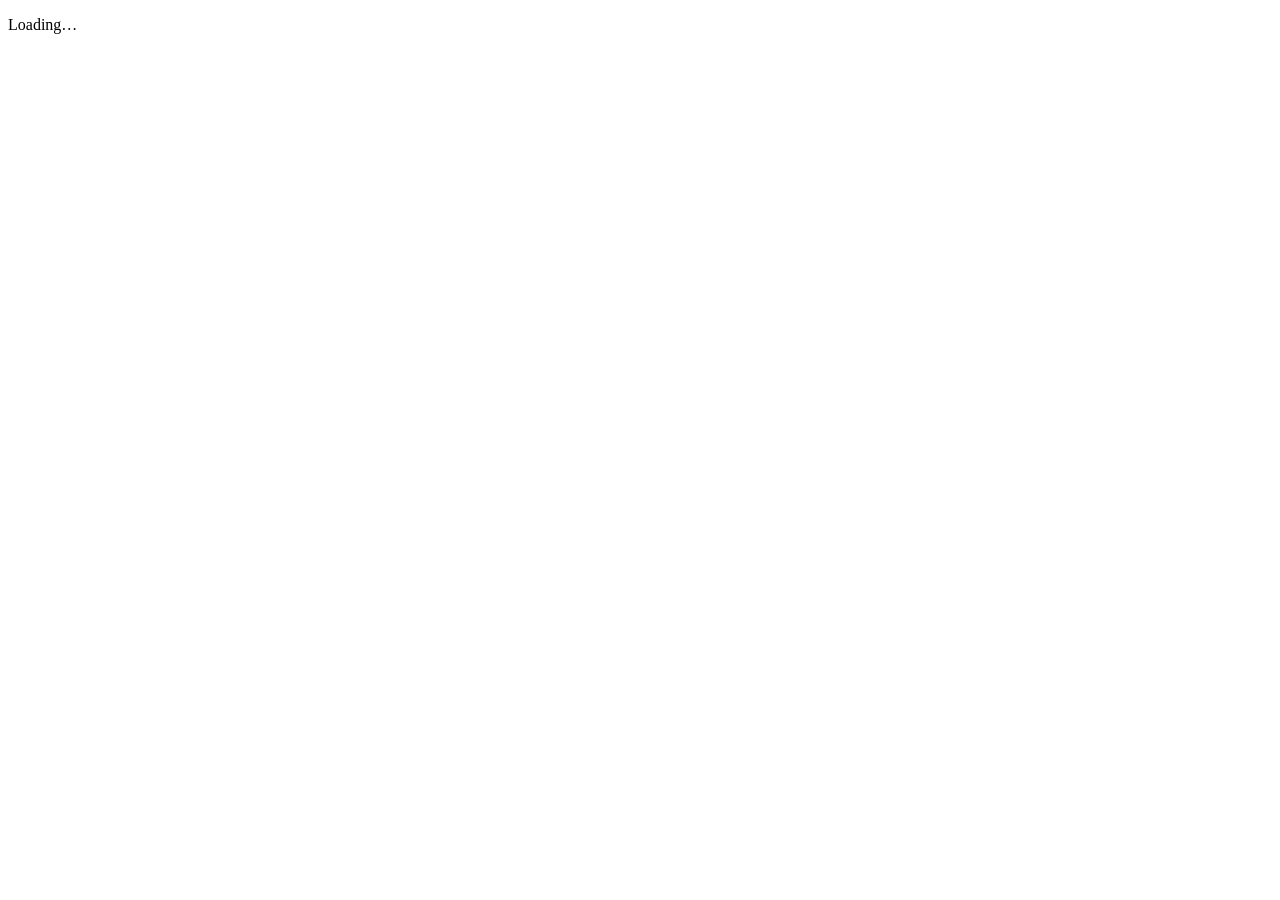
==== analytics.html @ 62968b60 "Add files via upload" ====
<!doctype html>
<html lang="en">
<head>
<meta charset="utf-8">
<meta name="viewport" content="width=device-width,initial-scale=1,viewport-fit=cover">
<title>Analytics – Teacher Portal</title>
<link rel="preconnect" href="https://fonts.googleapis.com">
<link rel="stylesheet" href="https://fonts.googleapis.com/css2?family=Bricolage+Grotesque:opsz,wght@12..96,600;12..96,700&family=IBM+Plex+Sans:wght@400;500;600&family=IBM+Plex+Mono:wght@500&display=swap">
<link rel="stylesheet" href="assets/app.css">
<script src="config.js"></script>
<script src="assets/demo.js"></script>
<script src="assets/app.js"></script>
</head>
<body>
<main id="main"><p class="loading">Loading…</p></main>

<script>
const { esc, api, me, header, natural, prefs } = Portal;
const main = document.getElementById("main");
const F = { subject: "", cls: "", batch: "", chapter: "" };
let user, data = null, studentSort = prefs.get("an_sort", "avg"), pickedStudent = null, pickedQuiz = null;

const norm = s => String(s || "").toLowerCase().replace(/[^a-z0-9\s]/g, "").replace(/\s+/g, " ").trim();
const pct = x => Math.round(x * 100);
const day = d => d.toLocaleDateString("en-IN", { day: "numeric", month: "short" });
const classLabel = c => /^\d+$/.test(c) ? "Class " + c : c;

(async function start() {
  try { user = await me(); } catch (e) { if (e.code !== "signin") main.innerHTML = `<div class="notice bad">${esc(e.message)}</div>`; return; }
  header("analytics", user);
  const saved = prefs.get("an_subject", ""), counts = user.quizCounts || {};
  F.subject = user.subjects.includes(saved) ? saved : (user.subjects.find(s => counts[s] > 0) || user.subjects[0]);
  main.innerHTML = `
    <div class="panel-head">
      <div><h1>Analytics</h1><p class="lede">Each student's first attempt at each quiz counts, so retakes don't hide what they knew the first time.</p></div>
      <span class="meta" id="sync"></span>
    </div>
    <div class="panel"><div class="toolbar">
      <div class="field"><label class="label" for="f-subject">Subject</label><select class="input" id="f-subject">${user.subjects.map(s => `<option ${s === F.subject ? "selected" : ""}>${esc(s)}</option>`).join("")}</select></div>
      <div class="field"><label class="label" for="f-cls">Class</label><select class="input" id="f-cls"></select></div>
      <div class="field"><label class="label" for="f-batch">Batch</label><select class="input" id="f-batch"></select></div>
      <div class="field"><label class="label" for="f-chapter">Chapter</label><select class="input" id="f-chapter"></select></div>
    </div></div>
    <div id="body"><p class="loading">Loading results…</p></div>`;
  document.getElementById("f-subject").onchange = e => { F.subject = e.target.value; prefs.set("an_subject", F.subject); F.cls = F.batch = F.chapter = ""; load(); };
  ["cls", "batch", "chapter"].forEach(k => document.getElementById("f-" + k).onchange = e => { F[k] = e.target.value; if (k === "cls") F.chapter = ""; pickedStudent = pickedQuiz = null; render(); });
  load();
})();

async function load() {
  document.getElementById("body").innerHTML = `<p class="loading">Loading results…</p>`;
  pickedStudent = pickedQuiz = null;
  try { data = await api("analytics", { subject: F.subject }); }
  catch (e) { if (e.code !== "signin") document.getElementById("body").innerHTML = `<div class="notice bad">${esc(e.message)}</div>`; return; }
  const s = data.lastSync ? new Date(data.lastSync) : null;
  document.getElementById("sync").textContent = s ? "Scores updated " + s.toLocaleString("en-IN", { day: "numeric", month: "short", hour: "numeric", minute: "2-digit" }) + " · refreshes every 15 min" : "Scores refresh every 15 minutes";
  render();
}

function options(id, values, current, allLabel, fmt) {
  const el = document.getElementById(id);
  el.innerHTML = `<option value="">${allLabel}</option>` + values.map(v => `<option value="${esc(v)}" ${v === current ? "selected" : ""}>${esc(fmt ? fmt(v) : v)}</option>`).join("");
}

function render() {
  const body = document.getElementById("body");
  const quizById = {}; data.quizzes.forEach(q => quizById[q.id] = q);

  // filter options
  const classes = [...new Set(data.quizzes.map(q => q.cls))].sort(natural);
  if (classes.length === 1) F.cls = classes[0];
  options("f-cls", classes, F.cls, "All classes", classLabel);
  const chapters = [...new Set(data.quizzes.filter(q => !F.cls || q.cls === F.cls).map(q => q.chapter))].sort(natural);
  options("f-chapter", chapters, F.chapter, "All chapters");
  const batchNames = {};
  data.responses.forEach(r => { const k = norm(r[3]); if (k && !batchNames[k]) batchNames[k] = r[3]; });
  options("f-batch", Object.keys(batchNames).sort(natural), F.batch, "All batches", k => batchNames[k]);

  // first attempt per student per quiz
  const rows = data.responses.map(r => ({ t: new Date(r[0]), q: quizById[r[1]], name: r[2], batch: r[3], score: r[4], out: r[5], ans: r[6] }))
    .filter(r => r.q && r.out > 0 && norm(r.name))
    .filter(r => (!F.cls || r.q.cls === F.cls) && (!F.chapter || r.q.chapter === F.chapter) && (!F.batch || norm(r.batch) === F.batch))
    .sort((a, b) => a.t - b.t);
  const seen = new Set(), attempts = {};
  const first = [];
  rows.forEach(r => {
    r.key = norm(r.name) + "|" + norm(r.batch);
    const k = r.key + "|" + r.q.id;
    attempts[k] = (attempts[k] || 0) + 1;
    if (!seen.has(k)) { seen.add(k); first.push(r); }
  });

  if (!data.quizzes.length) { body.innerHTML = `<div class="panel empty"><strong>No ${esc(F.subject)} quizzes yet</strong><span>Results appear here once quizzes are created and students submit them.</span></div>`; return; }
  if (!first.length) { body.innerHTML = `<div class="panel empty"><strong>No submissions for this selection yet</strong><span>Scores appear within 15 minutes of a student submitting a quiz. Try another batch or chapter.</span></div>`; return; }

  // students
  const studs = {};
  first.forEach(r => {
    const s = studs[r.key] = studs[r.key] || { key: r.key, name: r.name, batch: r.batch, list: [] };
    if (/[A-Z]/.test(r.name) && !/[A-Z]/.test(s.name)) s.name = r.name;
    s.list.push(r);
  });
  const students = Object.values(studs).map(s => {
    s.avg = s.list.reduce((a, r) => a + r.score / r.out, 0) / s.list.length;
    s.retakes = s.list.reduce((a, r) => a + (attempts[r.key + "|" + r.q.id] - 1), 0);
    return s;
  });
  const sorters = { avg: (a, b) => a.avg - b.avg, name: (a, b) => natural(a.name, b.name), quizzes: (a, b) => b.list.length - a.list.length };
  students.sort(sorters[studentSort] || sorters.avg);

  // quizzes
  const byQuiz = {};
  first.forEach(r => (byQuiz[r.q.id] = byQuiz[r.q.id] || []).push(r));
  const quizStats = Object.keys(byQuiz).map(id => {
    const list = byQuiz[id], q = quizById[id];
    return { q, n: list.length, avg: list.reduce((a, r) => a + r.score / r.out, 0) / list.length, last: Math.max(...list.map(r => +r.t)), list };
  }).sort((a, b) => natural(a.q.chapter + " " + a.q.topic + " " + a.q.set, b.q.chapter + " " + b.q.topic + " " + b.q.set));
  if (!pickedQuiz || !byQuiz[pickedQuiz]) pickedQuiz = quizStats.slice().sort((a, b) => b.last - a.last)[0].q.id;

  // topics
  const byTopic = {};
  first.forEach(r => { const k = r.q.chapter + " › " + r.q.topic; (byTopic[k] = byTopic[k] || []).push(r.score / r.out); });
  const topics = Object.keys(byTopic).map(k => ({ k, avg: byTopic[k].reduce((a, b) => a + b, 0) / byTopic[k].length, n: byTopic[k].length })).sort((a, b) => a.avg - b.avg).slice(0, 8);

  const overall = first.reduce((a, r) => a + r.score / r.out, 0) / first.length;
  const needHelp = students.filter(s => s.avg < 0.4).length;

  body.innerHTML = `
    <div style="display:flex;flex-direction:column;gap:20px">
    <div class="tiles">
      <div class="tile"><span class="label">Students</span><b>${students.length}</b><span class="meta">${needHelp} need help</span></div>
      <div class="tile"><span class="label">Average score</span><b>${pct(overall)}%</b><span class="meta">across all submissions</span></div>
      <div class="tile"><span class="label">Submissions</span><b>${first.length}</b><span class="meta">first attempts</span></div>
      <div class="tile"><span class="label">Quizzes taken</span><b>${quizStats.length}</b><span class="meta">of ${data.quizzes.filter(q => (!F.cls || q.cls === F.cls) && (!F.chapter || q.chapter === F.chapter)).length} available</span></div>
    </div>

    <section class="panel">
      <div class="panel-head"><h2>Students</h2><span class="meta">Select a student to see each quiz they took</span></div>
      <div class="scroll"><table>
        <thead><tr>
          <th><button data-sort="name">Student${studentSort === "name" ? " ↓" : ""}</button></th>
          <th class="r"><button data-sort="quizzes">Quizzes${studentSort === "quizzes" ? " ↓" : ""}</button></th>
          <th class="r"><button data-sort="avg">Average${studentSort === "avg" ? " ↑" : ""}</button></th>
          <th class="hide-sm">Recent scores</th><th>Status</th></tr></thead>
        <tbody>${students.map(s => `<tr class="click" tabindex="0" data-student="${esc(s.key)}" aria-selected="${s.key === pickedStudent}">
          <td><strong>${esc(s.name)}</strong><div class="meta">${esc(s.batch)}</div></td>
          <td class="r num">${s.list.length}</td><td class="r num">${pct(s.avg)}%</td>
          <td class="hide-sm">${spark(s.list.slice(-6).map(r => r.score / r.out))}</td><td>${status(s.avg)}</td></tr>
          ${s.key === pickedStudent ? `<tr><td colspan="5" style="background:var(--sunk)">${studentDetail(s)}</td></tr>` : ""}`).join("")}
        </tbody></table></div>
    </section>

    <div class="grid2">
      <section class="panel">
        <div class="panel-head"><h2>Weakest topics</h2><span class="meta">Average score, lowest first</span></div>
        <div class="bars">${topics.map(t => bar(t.k, t.avg, t.n + " submissions")).join("")}</div>
      </section>
      <section class="panel">
        <div class="panel-head"><h2>Quizzes</h2><span class="meta">Select one to see its questions</span></div>
        <div class="scroll"><table>
          <thead><tr><th>Topic</th><th class="r">Taken by</th><th class="r">Average</th></tr></thead>
          <tbody>${quizStats.map(s => `<tr class="click" tabindex="0" data-quiz="${esc(s.q.id)}" aria-selected="${s.q.id === pickedQuiz}">
            <td><strong>${esc(s.q.topic)}</strong> <span class="meta">Set ${esc(s.q.set)}</span><div class="meta">${esc(s.q.chapter)}</div></td>
            <td class="r num">${s.n}</td><td class="r num">${pct(s.avg)}%<span class="mini" aria-hidden="true"><i style="width:${pct(s.avg)}%"></i></span></td></tr>`).join("")}
          </tbody></table></div>
      </section>
    </div>

    ${questionPanel(quizStats.find(s => s.q.id === pickedQuiz))}
    </div>`;

  body.querySelectorAll("[data-sort]").forEach(b => b.onclick = () => { studentSort = b.dataset.sort; prefs.set("an_sort", studentSort); render(); });
  const pick = (sel, fn) => body.querySelectorAll(sel).forEach(tr => {
    tr.onclick = () => fn(tr);
    tr.onkeydown = e => { if (e.key === "Enter" || e.key === " ") { e.preventDefault(); fn(tr); } };
  });
  pick("[data-student]", tr => { pickedStudent = pickedStudent === tr.dataset.student ? null : tr.dataset.student; render(); });
  pick("[data-quiz]", tr => { pickedQuiz = tr.dataset.quiz; render(); document.getElementById("qpanel")?.scrollIntoView({ behavior: "smooth", block: "nearest" }); });
}

function status(a) {
  if (a < 0.4) return `<span class="pill bad">⚠ Needs help</span>`;
  if (a < 0.6) return `<span class="pill warn">◐ Watch</span>`;
  return `<span class="pill good">✓ On track</span>`;
}

function spark(vals) {
  const w = 76, h = 22, p = 4;
  if (!vals.length) return "";
  const x = i => vals.length === 1 ? w / 2 : p + i * (w - 2 * p) / (vals.length - 1);
  const y = v => h - p - v * (h - 2 * p);
  const pts = vals.map((v, i) => x(i).toFixed(1) + "," + y(v).toFixed(1)).join(" ");
  const last = vals[vals.length - 1];
  return `<svg class="spark" width="${w}" height="${h}" viewBox="0 0 ${w} ${h}" role="img" aria-label="Last ${vals.length} scores: ${vals.map(v => pct(v) + "%").join(", ")}"><title>${vals.map(v => pct(v) + "%").join(" → ")}</title>
    ${vals.length > 1 ? `<polyline points="${pts}"/>` : ""}<circle cx="${x(vals.length - 1)}" cy="${y(last)}" r="3.5"/></svg>`;
}

function bar(label, v, note) {
  return `<div class="bar-row" title="${esc(label)}: ${pct(v)}% (${esc(note)})">
    <div class="what">${esc(label)} <span class="meta">${esc(note)}</span></div>
    <div class="track"><div class="fill" style="width:${Math.max(2, pct(v))}%"></div></div><div class="val">${pct(v)}%</div></div>`;
}

function studentDetail(s) {
  const list = s.list.slice().sort((a, b) => b.t - a.t);
  return `<div style="display:flex;flex-direction:column;gap:6px;padding:4px 0">
    <span class="label">${esc(s.name)} · ${list.length} quiz${list.length === 1 ? "" : "zes"}${s.retakes ? ` · ${s.retakes} retake${s.retakes === 1 ? "" : "s"} not counted` : ""}</span>
    ${list.map(r => `<div style="display:flex;gap:10px;flex-wrap:wrap;justify-content:space-between">
      <span>${esc(r.q.chapter)} › ${esc(r.q.topic)} <span class="meta">Set ${esc(r.q.set)}</span></span>
      <span class="num"><span class="meta">${day(r.t)}</span> &nbsp;<strong>${r.score}/${r.out}</strong></span></div>`).join("")}</div>`;
}

function questionPanel(s) {
  if (!s) return "";
  const n = s.list[0].out;
  const qs = Array.from({ length: n }, (_, i) => ({
    i, text: (s.q.questions && s.q.questions[i]) || "Question " + (i + 1),
    right: s.list.filter(r => r.ans[i] === "Y").length / s.list.length
  })).sort((a, b) => a.right - b.right);
  return `<section class="panel" id="qpanel">
    <div class="panel-head"><div><span class="label">Question breakdown</span><h2>${esc(s.q.topic)} · Set ${esc(s.q.set)}</h2></div>
    <span class="meta">${s.n} students · share who answered correctly, lowest first</span></div>
    <div class="bars">${qs.map(q => bar(q.text, q.right, Math.round(q.right * s.list.length) + " of " + s.list.length + " correct")).join("")}</div>
    <p class="meta" style="margin:0">Questions near the top are worth re-teaching in class.</p>
  </section>`;
}
</script>
</body>
</html>
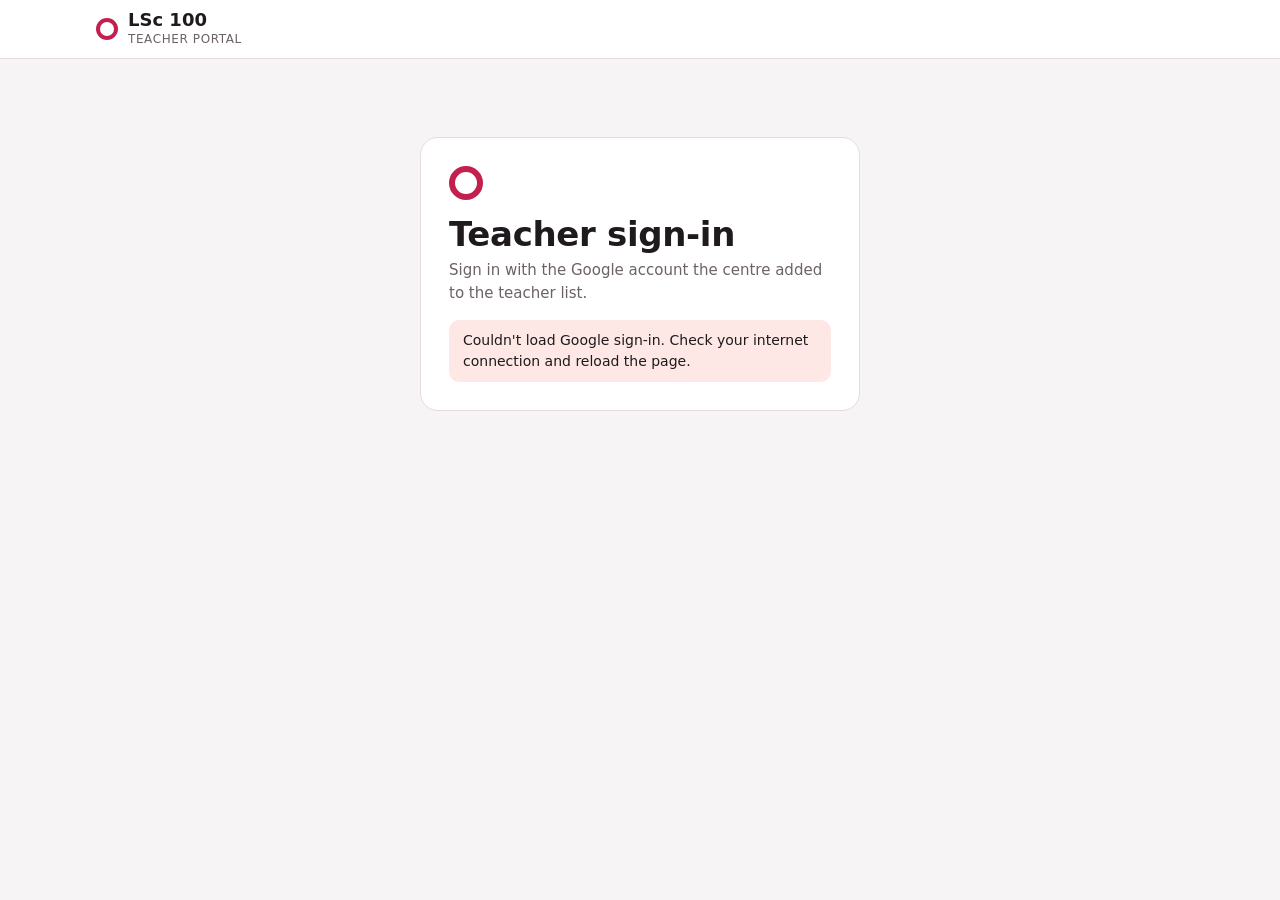
==== commit 75b37fdc: "analytics updated" ====
--- a/analytics.html
+++ b/analytics.html
@@ -53,7 +53,7 @@
   try { data = await api("analytics", { subject: F.subject }); }
   catch (e) { if (e.code !== "signin") document.getElementById("body").innerHTML = `<div class="notice bad">${esc(e.message)}</div>`; return; }
   const s = data.lastSync ? new Date(data.lastSync) : null;
-  document.getElementById("sync").textContent = s ? "Scores updated " + s.toLocaleString("en-IN", { day: "numeric", month: "short", hour: "numeric", minute: "2-digit" }) + " · refreshes every 15 min" : "Scores refresh every 15 minutes";
+  document.getElementById("sync").textContent = s ? "Scores updated " + s.toLocaleString("en-IN", { day: "numeric", month: "short", hour: "numeric", minute: "2-digit" }) + " · refreshes hourly" : "Scores refresh every hour";
   render();
 }
 
@@ -91,7 +91,7 @@
   });
 
   if (!data.quizzes.length) { body.innerHTML = `<div class="panel empty"><strong>No ${esc(F.subject)} quizzes yet</strong><span>Results appear here once quizzes are created and students submit them.</span></div>`; return; }
-  if (!first.length) { body.innerHTML = `<div class="panel empty"><strong>No submissions for this selection yet</strong><span>Scores appear within 15 minutes of a student submitting a quiz. Try another batch or chapter.</span></div>`; return; }
+  if (!first.length) { body.innerHTML = `<div class="panel empty"><strong>No submissions for this selection yet</strong><span>Scores appear within about an hour of a student submitting a quiz. Try another batch or chapter.</span></div>`; return; }
 
   // students
   const studs = {};
--- a/assets/app.css
+++ b/assets/app.css
@@ -0,0 +1,138 @@
+/* Layout: slim top bar, then one centred working column (max 1120px); panels and tables stack on phones */
+:root{
+  --bg:#f6f4f5; --surface:#ffffff; --sunk:#efebed; --ink:#1f1a1d; --muted:#6c6268; --line:#e3dde0;
+  --accent:#c4204f; --accent-ink:#ffffff; --accent-soft:#fbe7ed; --bar:#c4204f; --bar-track:#efe6ea;
+  --good:#1d7a52; --good-soft:#e2f3ea; --warn:#9a5b00; --warn-soft:#fdf1dc; --bad:#b42318; --bad-soft:#fde8e6;
+  --display:"Bricolage Grotesque",ui-sans-serif,system-ui,sans-serif;
+  --body:"IBM Plex Sans",ui-sans-serif,system-ui,-apple-system,"Segoe UI",sans-serif;
+  --mono:"IBM Plex Mono",ui-monospace,SFMono-Regular,Menlo,monospace;
+  color-scheme:light;
+}
+@media (prefers-color-scheme:dark){:root{
+  --bg:#171316; --surface:#211c20; --sunk:#1b1619; --ink:#f1ecef; --muted:#a69ba1; --line:#352e33;
+  --accent:#ff5f8a; --accent-ink:#1f0a11; --accent-soft:#3a1c26; --bar:#ff6f95; --bar-track:#33282d;
+  --good:#5fd09b; --good-soft:#173027; --warn:#f2b456; --warn-soft:#3a2f17; --bad:#ff8a7a; --bad-soft:#3d1c19;
+  color-scheme:dark}}
+*{box-sizing:border-box}
+html{-webkit-text-size-adjust:100%}
+body{margin:0;background:var(--bg);color:var(--ink);font:15px/1.5 var(--body)}
+a{color:var(--accent)}
+button,input,select{font:inherit;color:inherit}
+:focus-visible{outline:2px solid var(--accent);outline-offset:2px}
+.sr{position:absolute;width:1px;height:1px;overflow:hidden;clip:rect(0 0 0 0)}
+
+/* top bar */
+.top{position:sticky;top:0;z-index:5;background:var(--surface);border-bottom:1px solid var(--line)}
+.top-in{max-width:1120px;margin:0 auto;padding:10px 16px;display:flex;align-items:center;gap:16px;flex-wrap:wrap}
+.brand{display:flex;align-items:center;gap:10px;text-decoration:none;color:var(--ink);margin-right:auto;min-width:0}
+.brand .ring{flex:none;width:22px;height:22px;border-radius:50%;border:4px solid var(--accent)}
+.brand b{font-family:var(--display);font-size:18px;line-height:1.1;display:block}
+.brand small{display:block;color:var(--muted);font-size:12px;letter-spacing:.05em;text-transform:uppercase}
+.nav{display:flex;gap:4px}
+.nav a{text-decoration:none;color:var(--muted);font-weight:500;padding:6px 12px;border-radius:999px}
+.nav a[aria-current="page"]{background:var(--ink);color:var(--bg)}
+.who{display:flex;align-items:center;gap:10px;font-size:14px;color:var(--muted);min-width:0}
+.who img{width:28px;height:28px;border-radius:50%}
+.who span{overflow:hidden;text-overflow:ellipsis;white-space:nowrap;max-width:180px}
+.demo-bar{background:var(--warn-soft);color:var(--ink);font-size:13px;text-align:center;padding:6px 16px}
+
+main{max-width:1120px;margin:0 auto;padding:0 16px;padding-block:24px 64px;display:flex;flex-direction:column;gap:20px}
+h1{font-family:var(--display);font-size:clamp(26px,4vw,34px);line-height:1.1;margin:0;letter-spacing:-.01em;text-wrap:balance}
+h2{font-family:var(--display);font-size:19px;margin:0}
+.lede{color:var(--muted);margin:6px 0 0;max-width:62ch}
+.label{font-size:12px;letter-spacing:.06em;text-transform:uppercase;color:var(--muted);font-weight:600}
+.meta{font-family:var(--mono);font-size:12px;color:var(--muted);font-variant-numeric:tabular-nums}
+.num{font-variant-numeric:tabular-nums}
+
+/* controls */
+.btn{display:inline-flex;align-items:center;justify-content:center;gap:6px;border:1px solid var(--ink);background:var(--ink);color:var(--bg);border-radius:9px;padding:8px 14px;font-weight:600;font-size:14px;cursor:pointer;text-decoration:none;white-space:nowrap}
+.btn.ghost{background:transparent;color:var(--ink);border-color:var(--line)}
+.btn.ghost:hover{border-color:var(--ink)}
+.btn.accent{background:var(--accent);border-color:var(--accent);color:var(--accent-ink)}
+.btn.sm{padding:5px 10px;font-size:13px;border-radius:7px}
+.btn:disabled{opacity:.45;cursor:default}
+.linkbtn{border:0;background:none;color:var(--muted);text-decoration:underline;cursor:pointer;padding:0;font-size:14px}
+.chips{display:flex;flex-wrap:wrap;gap:6px}
+.chip{border:1px solid var(--line);background:var(--surface);border-radius:999px;padding:5px 12px;cursor:pointer;font-size:14px}
+.chip[aria-pressed="true"]{border-color:var(--accent);background:var(--accent-soft);color:var(--accent);font-weight:600}
+.field{display:flex;flex-direction:column;gap:4px;min-width:0}
+.input,select.input{width:100%;border:1px solid var(--line);background:var(--surface);border-radius:8px;padding:8px 11px}
+.toolbar{display:flex;flex-wrap:wrap;gap:12px;align-items:flex-end}
+.toolbar .field{flex:1 1 160px}
+
+/* surfaces */
+.panel{background:var(--surface);border:1px solid var(--line);border-radius:14px;padding:18px;display:flex;flex-direction:column;gap:14px;min-width:0}
+.panel-head{display:flex;flex-wrap:wrap;justify-content:space-between;align-items:baseline;gap:8px}
+.grid2{display:grid;grid-template-columns:minmax(0,1fr) minmax(0,1fr);gap:20px;align-items:start}
+@media (max-width:860px){.grid2{grid-template-columns:minmax(0,1fr)}}
+.notice{border-radius:10px;padding:10px 14px;font-size:14px;background:var(--warn-soft)}
+.notice.bad{background:var(--bad-soft)}
+.empty{color:var(--muted);text-align:center;padding:32px 12px;display:flex;flex-direction:column;gap:8px;align-items:center}
+.empty strong{color:var(--ink)}
+.loading{color:var(--muted);padding:24px 0;text-align:center}
+
+/* subject cards */
+.cards{display:grid;grid-template-columns:repeat(auto-fill,minmax(220px,1fr));gap:14px}
+.card{display:flex;flex-direction:column;gap:6px;padding:18px;border-radius:14px;border:1px solid var(--line);background:var(--surface);text-decoration:none;color:var(--ink);transition:border-color .15s,transform .15s}
+.card:hover{border-color:var(--accent);transform:translateY(-1px)}
+.card b{font-family:var(--display);font-size:22px}
+.card .go{color:var(--accent);font-weight:600;font-size:14px;margin-top:6px}
+.card.alt{background:var(--sunk)}
+
+/* chapter / topic / set */
+.chapter{background:var(--surface);border:1px solid var(--line);border-radius:14px;overflow:hidden}
+.chapter > summary{list-style:none;cursor:pointer;padding:14px 18px;display:flex;justify-content:space-between;align-items:baseline;gap:10px;flex-wrap:wrap}
+.chapter > summary::-webkit-details-marker{display:none}
+.chapter > summary h2::before{content:"▸";display:inline-block;width:1em;color:var(--muted);transition:transform .15s}
+.chapter[open] > summary h2::before{transform:rotate(90deg)}
+.topic{border-top:1px solid var(--line);padding:12px 18px;display:grid;grid-template-columns:minmax(0,1fr) auto;gap:10px;align-items:center}
+@media (max-width:700px){.topic{grid-template-columns:minmax(0,1fr)}}
+.topic-name{font-weight:600}
+.sets{display:flex;flex-wrap:wrap;gap:8px}
+.set{display:flex;align-items:center;gap:6px;border:1px solid var(--line);border-radius:10px;padding:4px 4px 4px 10px;background:var(--bg)}
+.set .tag{font-family:var(--mono);font-size:12px;font-weight:500;min-width:3.6em}
+
+/* stats */
+.tiles{display:grid;grid-template-columns:repeat(4,minmax(0,1fr));gap:12px}
+@media (max-width:760px){.tiles{grid-template-columns:repeat(2,minmax(0,1fr))}}
+.tile{background:var(--surface);border:1px solid var(--line);border-radius:12px;padding:14px 16px}
+.tile b{display:block;font-family:var(--display);font-size:28px;line-height:1.15;font-variant-numeric:tabular-nums}
+
+/* tables */
+.scroll{overflow-x:auto;margin:0 -4px}
+table{width:100%;border-collapse:collapse;font-size:14px}
+th,td{text-align:left;padding:9px 8px;border-top:1px solid var(--line);vertical-align:middle}
+thead th{border-top:0;font-size:12px;color:var(--muted);text-transform:uppercase;letter-spacing:.05em;font-weight:600;white-space:nowrap}
+th button{all:unset;cursor:pointer}
+th button:focus-visible{outline:2px solid var(--accent)}
+td.r,th.r{text-align:right}
+@media (max-width:600px){.hide-sm{display:none}}
+tbody tr.click{cursor:pointer}
+tbody tr.click:hover{background:var(--sunk)}
+tbody tr[aria-selected="true"]{background:var(--accent-soft)}
+
+/* status pills: icon + word, never colour alone */
+.pill{display:inline-flex;align-items:center;gap:4px;font-size:12px;font-weight:600;padding:2px 8px;border-radius:999px;white-space:nowrap}
+.pill.bad{background:var(--bad-soft);color:var(--bad)}
+.pill.warn{background:var(--warn-soft);color:var(--warn)}
+.pill.good{background:var(--good-soft);color:var(--good)}
+
+/* bars */
+.bars{display:flex;flex-direction:column;gap:10px}
+.bar-row{display:grid;grid-template-columns:minmax(0,1fr) 48px;gap:4px 10px;align-items:center}
+.bar-row .what{grid-column:1/-1;font-size:14px;min-width:0}
+.track{height:10px;background:var(--bar-track);border-radius:4px;overflow:hidden}
+.fill{height:100%;background:var(--bar);border-radius:0 4px 4px 0}
+.bar-row .val{font-family:var(--mono);font-size:13px;text-align:right;font-variant-numeric:tabular-nums}
+.mini{display:inline-block;width:70px;height:8px;background:var(--bar-track);border-radius:4px;overflow:hidden;vertical-align:middle;margin-left:8px}
+.mini i{display:block;height:100%;background:var(--bar);border-radius:0 4px 4px 0}
+svg.spark{display:block}
+svg.spark polyline{fill:none;stroke:var(--bar);stroke-width:2;stroke-linejoin:round;stroke-linecap:round}
+svg.spark circle{fill:var(--bar);stroke:var(--surface);stroke-width:2}
+
+/* sign-in */
+.signin{max-width:440px;margin:6vh auto 0;background:var(--surface);border:1px solid var(--line);border-radius:18px;padding:28px;display:flex;flex-direction:column;gap:16px;align-items:flex-start}
+.signin .ring{width:34px;height:34px;border-radius:50%;border:6px solid var(--accent)}
+
+.toast{position:fixed;left:50%;bottom:calc(20px + env(safe-area-inset-bottom,0px));transform:translateX(-50%);background:var(--ink);color:var(--bg);padding:10px 16px;border-radius:10px;font-size:14px;z-index:10;max-width:calc(100% - 32px)}
+@media (prefers-reduced-motion:reduce){*{transition:none!important}}
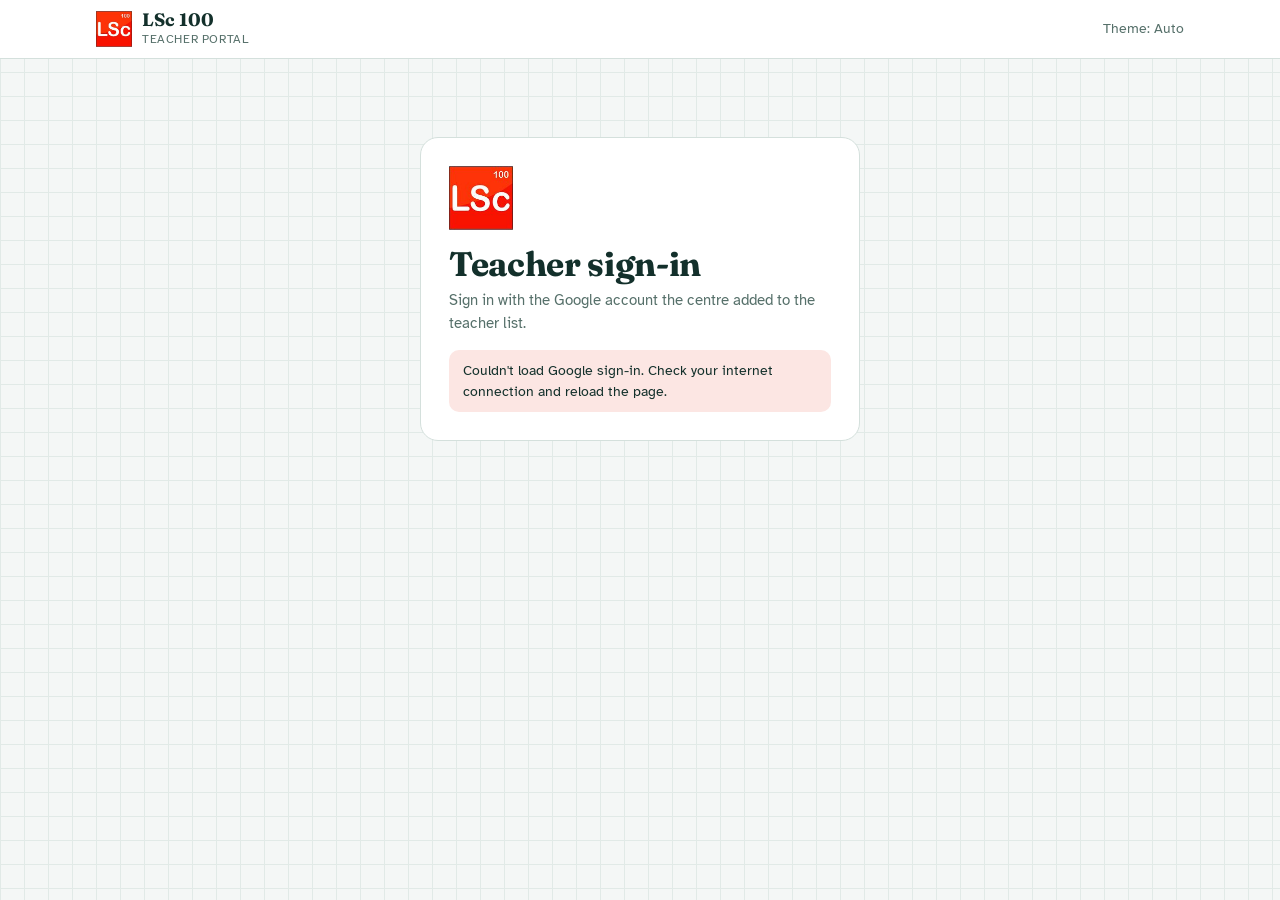
==== commit 34582048: "updated" ====
--- a/analytics.html
+++ b/analytics.html
@@ -5,106 +5,82 @@
 <meta name="viewport" content="width=device-width,initial-scale=1,viewport-fit=cover">
 <title>Analytics – Teacher Portal</title>
 <link rel="preconnect" href="https://fonts.googleapis.com">
-<link rel="stylesheet" href="https://fonts.googleapis.com/css2?family=Bricolage+Grotesque:opsz,wght@12..96,600;12..96,700&family=IBM+Plex+Sans:wght@400;500;600&family=IBM+Plex+Mono:wght@500&display=swap">
+<link rel="stylesheet" href="https://fonts.googleapis.com/css2?family=Fraunces:opsz,wght@9..144,600;9..144,700&family=Atkinson+Hyperlegible:wght@400;700&family=Kalam:wght@700&family=Nunito+Sans:wght@400;600;700&family=IBM+Plex+Mono:wght@500&display=swap">
 <link rel="stylesheet" href="assets/app.css">
 <script src="config.js"></script>
 <script src="assets/demo.js"></script>
 <script src="assets/app.js"></script>
+<script src="assets/stats.js"></script>
 </head>
 <body>
 <main id="main"><p class="loading">Loading…</p></main>
 
 <script>
-const { esc, api, me, header, natural, prefs } = Portal;
+const { esc, api, me, header, natural, prefs, toast, downloadCsv } = Portal;
+const { pct, day, mean, compute, topicAverages, statusPill, status, trendCell, periodKey, periodLabel, studentChart, norm } = Stats;
 const main = document.getElementById("main");
-const F = { subject: "", cls: "", batch: "", chapter: "" };
-let user, data = null, studentSort = prefs.get("an_sort", "avg"), pickedStudent = null, pickedQuiz = null;
-
-const norm = s => String(s || "").toLowerCase().replace(/[^a-z0-9\s]/g, "").replace(/\s+/g, " ").trim();
-const pct = x => Math.round(x * 100);
-const day = d => d.toLocaleDateString("en-IN", { day: "numeric", month: "short" });
-const classLabel = c => /^\d+$/.test(c) ? "Class " + c : c;
+const F = { subject: "", chapter: "" };
+let user, data = null, view = null;
+let studentSort = prefs.get("an_sort", "avg"), pickedStudent = null, pickedQuiz = null, period = prefs.get("an_period", "week"), search = "";
+let tab = ["students", "topics"].includes(location.hash.slice(1)) ? location.hash.slice(1) : prefs.get("an_tab", "students");
 
 (async function start() {
   try { user = await me(); } catch (e) { if (e.code !== "signin") main.innerHTML = `<div class="notice bad">${esc(e.message)}</div>`; return; }
-  header("analytics", user);
+  header("analytics", user, { classSwitch: true });
   const saved = prefs.get("an_subject", ""), counts = user.quizCounts || {};
   F.subject = user.subjects.includes(saved) ? saved : (user.subjects.find(s => counts[s] > 0) || user.subjects[0]);
   main.innerHTML = `
     <div class="panel-head">
       <div><h1>Analytics</h1><p class="lede">Each student's first attempt at each quiz counts, so retakes don't hide what they knew the first time.</p></div>
-      <span class="meta" id="sync"></span>
+      <div style="display:flex;flex-direction:column;align-items:flex-end;gap:6px">
+        <button class="btn sm ghost" id="refresh" type="button">Refresh now</button>
+        <span class="meta" id="sync"></span>
+      </div>
     </div>
     <div class="panel"><div class="toolbar">
       <div class="field"><label class="label" for="f-subject">Subject</label><select class="input" id="f-subject">${user.subjects.map(s => `<option ${s === F.subject ? "selected" : ""}>${esc(s)}</option>`).join("")}</select></div>
-      <div class="field"><label class="label" for="f-cls">Class</label><select class="input" id="f-cls"></select></div>
-      <div class="field"><label class="label" for="f-batch">Batch</label><select class="input" id="f-batch"></select></div>
       <div class="field"><label class="label" for="f-chapter">Chapter</label><select class="input" id="f-chapter"></select></div>
     </div></div>
     <div id="body"><p class="loading">Loading results…</p></div>`;
-  document.getElementById("f-subject").onchange = e => { F.subject = e.target.value; prefs.set("an_subject", F.subject); F.cls = F.batch = F.chapter = ""; load(); };
-  ["cls", "batch", "chapter"].forEach(k => document.getElementById("f-" + k).onchange = e => { F[k] = e.target.value; if (k === "cls") F.chapter = ""; pickedStudent = pickedQuiz = null; render(); });
+  document.getElementById("f-subject").onchange = e => { F.subject = e.target.value; prefs.set("an_subject", F.subject); F.chapter = ""; load(); };
+  document.getElementById("f-chapter").onchange = e => { F.chapter = e.target.value; pickedStudent = pickedQuiz = null; render(); };
+  document.getElementById("refresh").onclick = () => load(true);
+  document.addEventListener("portal:class", () => { F.chapter = ""; pickedStudent = pickedQuiz = null; if (data) render(); });
   load();
 })();
 
-async function load() {
-  document.getElementById("body").innerHTML = `<p class="loading">Loading results…</p>`;
-  pickedStudent = pickedQuiz = null;
-  try { data = await api("analytics", { subject: F.subject }); }
-  catch (e) { if (e.code !== "signin") document.getElementById("body").innerHTML = `<div class="notice bad">${esc(e.message)}</div>`; return; }
+async function load(refresh) {
+  const btn = document.getElementById("refresh");
+  if (refresh) { btn.disabled = true; btn.textContent = "Refreshing…"; document.getElementById("sync").textContent = "Fetching new scores from the quizzes. This can take up to a minute."; }
+  else { document.getElementById("body").innerHTML = `<p class="loading">Loading results…</p>`; pickedStudent = pickedQuiz = null; }
+  try { data = await api(refresh ? "refresh" : "analytics", { subject: F.subject }); }
+  catch (e) {
+    btn.disabled = false; btn.textContent = "Refresh now";
+    if (e.code !== "signin") document.getElementById(refresh ? "sync" : "body").innerHTML = `<div class="notice bad">${esc(e.message)}</div>`;
+    return;
+  }
+  btn.disabled = false; btn.textContent = "Refresh now";
   const s = data.lastSync ? new Date(data.lastSync) : null;
-  document.getElementById("sync").textContent = s ? "Scores updated " + s.toLocaleString("en-IN", { day: "numeric", month: "short", hour: "numeric", minute: "2-digit" }) + " · refreshes hourly" : "Scores refresh every hour";
+  const when = s ? "Scores updated " + s.toLocaleString("en-IN", { day: "numeric", month: "short", hour: "numeric", minute: "2-digit" }) : "Scores refresh every hour";
+  const note = { recent: " · just refreshed, try again in a minute", partial: " · some quizzes still updating, refresh again", busy: " · an update is already running, try again shortly" }[data.refresh] || "";
+  document.getElementById("sync").textContent = when + (note || " · refreshes hourly");
+  if (refresh) toast(data.refresh === "done" ? "Scores are up to date." : "Scores updated as far as possible.");
   render();
-}
-
-function options(id, values, current, allLabel, fmt) {
-  const el = document.getElementById(id);
-  el.innerHTML = `<option value="">${allLabel}</option>` + values.map(v => `<option value="${esc(v)}" ${v === current ? "selected" : ""}>${esc(fmt ? fmt(v) : v)}</option>`).join("");
 }
 
 function render() {
   const body = document.getElementById("body");
-  const quizById = {}; data.quizzes.forEach(q => quizById[q.id] = q);
-
-  // filter options
-  const classes = [...new Set(data.quizzes.map(q => q.cls))].sort(natural);
-  if (classes.length === 1) F.cls = classes[0];
-  options("f-cls", classes, F.cls, "All classes", classLabel);
-  const chapters = [...new Set(data.quizzes.filter(q => !F.cls || q.cls === F.cls).map(q => q.chapter))].sort(natural);
-  options("f-chapter", chapters, F.chapter, "All chapters");
-  const batchNames = {};
-  data.responses.forEach(r => { const k = norm(r[3]); if (k && !batchNames[k]) batchNames[k] = r[3]; });
-  options("f-batch", Object.keys(batchNames).sort(natural), F.batch, "All batches", k => batchNames[k]);
-
-  // first attempt per student per quiz
-  const rows = data.responses.map(r => ({ t: new Date(r[0]), q: quizById[r[1]], name: r[2], batch: r[3], score: r[4], out: r[5], ans: r[6] }))
-    .filter(r => r.q && r.out > 0 && norm(r.name))
-    .filter(r => (!F.cls || r.q.cls === F.cls) && (!F.chapter || r.q.chapter === F.chapter) && (!F.batch || norm(r.batch) === F.batch))
-    .sort((a, b) => a.t - b.t);
-  const seen = new Set(), attempts = {};
-  const first = [];
-  rows.forEach(r => {
-    r.key = norm(r.name) + "|" + norm(r.batch);
-    const k = r.key + "|" + r.q.id;
-    attempts[k] = (attempts[k] || 0) + 1;
-    if (!seen.has(k)) { seen.add(k); first.push(r); }
-  });
-
-  if (!data.quizzes.length) { body.innerHTML = `<div class="panel empty"><strong>No ${esc(F.subject)} quizzes yet</strong><span>Results appear here once quizzes are created and students submit them.</span></div>`; return; }
-  if (!first.length) { body.innerHTML = `<div class="panel empty"><strong>No submissions for this selection yet</strong><span>Scores appear within about an hour of a student submitting a quiz. Try another batch or chapter.</span></div>`; return; }
-
-  // students
-  const studs = {};
-  first.forEach(r => {
-    const s = studs[r.key] = studs[r.key] || { key: r.key, name: r.name, batch: r.batch, list: [] };
-    if (/[A-Z]/.test(r.name) && !/[A-Z]/.test(s.name)) s.name = r.name;
-    s.list.push(r);
-  });
-  const students = Object.values(studs).map(s => {
-    s.avg = s.list.reduce((a, r) => a + r.score / r.out, 0) / s.list.length;
-    s.retakes = s.list.reduce((a, r) => a + (attempts[r.key + "|" + r.q.id] - 1), 0);
-    return s;
-  });
+  const cls = Portal.getClass();
+  const quizzesHere = data.quizzes.filter(q => q.cls === cls);
+  const chapters = [...new Set(quizzesHere.map(q => q.chapter))].sort(natural);
+  if (F.chapter && !chapters.includes(F.chapter)) F.chapter = "";
+  document.getElementById("f-chapter").innerHTML = `<option value="">All chapters</option>` + chapters.map(c => `<option ${c === F.chapter ? "selected" : ""}>${esc(c)}</option>`).join("");
+
+  if (!quizzesHere.length) { body.innerHTML = `<div class="panel empty"><strong>No Class ${esc(cls)} ${esc(F.subject)} quizzes yet</strong><span>Switch class at the top, or pick another subject.</span></div>`; return; }
+  view = compute(data, { cls, chapter: F.chapter });
+  const { first, students } = view;
+  if (!first.length) { body.innerHTML = `<div class="panel empty"><strong>No submissions for this selection yet</strong><span>Scores appear within about an hour of a student submitting a quiz, or straight away with Refresh now.</span></div>`; return; }
+
   const sorters = { avg: (a, b) => a.avg - b.avg, name: (a, b) => natural(a.name, b.name), quizzes: (a, b) => b.list.length - a.list.length };
   students.sort(sorters[studentSort] || sorters.avg);
 
@@ -112,18 +88,14 @@
   const byQuiz = {};
   first.forEach(r => (byQuiz[r.q.id] = byQuiz[r.q.id] || []).push(r));
   const quizStats = Object.keys(byQuiz).map(id => {
-    const list = byQuiz[id], q = quizById[id];
-    return { q, n: list.length, avg: list.reduce((a, r) => a + r.score / r.out, 0) / list.length, last: Math.max(...list.map(r => +r.t)), list };
+    const list = byQuiz[id];
+    return { q: view.quizById[id], n: list.length, avg: mean(list), last: Math.max(...list.map(r => +r.t)), list };
   }).sort((a, b) => natural(a.q.chapter + " " + a.q.topic + " " + a.q.set, b.q.chapter + " " + b.q.topic + " " + b.q.set));
   if (!pickedQuiz || !byQuiz[pickedQuiz]) pickedQuiz = quizStats.slice().sort((a, b) => b.last - a.last)[0].q.id;
-
-  // topics
-  const byTopic = {};
-  first.forEach(r => { const k = r.q.chapter + " › " + r.q.topic; (byTopic[k] = byTopic[k] || []).push(r.score / r.out); });
-  const topics = Object.keys(byTopic).map(k => ({ k, avg: byTopic[k].reduce((a, b) => a + b, 0) / byTopic[k].length, n: byTopic[k].length })).sort((a, b) => a.avg - b.avg).slice(0, 8);
-
-  const overall = first.reduce((a, r) => a + r.score / r.out, 0) / first.length;
+  const topicsAll = topicAverages(first);
+  const overall = mean(first);
   const needHelp = students.filter(s => s.avg < 0.4).length;
+  const available = quizzesHere.filter(q => !F.chapter || q.chapter === F.chapter).length;
 
   body.innerHTML = `
     <div style="display:flex;flex-direction:column;gap:20px">
@@ -131,29 +103,142 @@
       <div class="tile"><span class="label">Students</span><b>${students.length}</b><span class="meta">${needHelp} need help</span></div>
       <div class="tile"><span class="label">Average score</span><b>${pct(overall)}%</b><span class="meta">across all submissions</span></div>
       <div class="tile"><span class="label">Submissions</span><b>${first.length}</b><span class="meta">first attempts</span></div>
-      <div class="tile"><span class="label">Quizzes taken</span><b>${quizStats.length}</b><span class="meta">of ${data.quizzes.filter(q => (!F.cls || q.cls === F.cls) && (!F.chapter || q.chapter === F.chapter)).length} available</span></div>
-    </div>
-
+      <div class="tile"><span class="label">Quizzes taken</span><b>${quizStats.length}</b><span class="meta">of ${available} available</span></div>
+    </div>
+
+    <div class="tabs" role="tablist" aria-label="Analytics view">
+      <button class="tab" role="tab" data-tab="students" aria-selected="${tab === "students"}">Students <span class="meta">${students.length}</span></button>
+      <button class="tab" role="tab" data-tab="topics" aria-selected="${tab === "topics"}">Topics <span class="meta">${topicsAll.length}</span></button>
+    </div>
+
+    ${tab === "students" ? studentsTab(students, first) : topicsTab(topicsAll, quizStats)}
+    </div>`;
+
+  // events
+  body.querySelectorAll("[data-tab]").forEach(b => b.onclick = () => {
+    tab = b.dataset.tab; prefs.set("an_tab", tab);
+    try { history.replaceState(null, "", "#" + tab); } catch (e) {}
+    render();
+  });
+  body.querySelectorAll("[data-sort]").forEach(b => b.onclick = () => { studentSort = b.dataset.sort; prefs.set("an_sort", studentSort); render(); });
+  body.querySelectorAll("[data-period]").forEach(b => b.onclick = () => { period = b.dataset.period; prefs.set("an_period", period); render(); });
+  const pick = (sel, fn) => body.querySelectorAll(sel).forEach(tr => {
+    tr.onclick = e => { if (!e.target.closest("a")) fn(tr); };
+    tr.onkeydown = e => { if (e.key === "Enter" || e.key === " ") { e.preventDefault(); fn(tr); } };
+  });
+  pick("[data-student]", tr => { pickedStudent = pickedStudent === tr.dataset.student ? null : tr.dataset.student; render(); });
+  pick("[data-quiz]", tr => { pickedQuiz = tr.dataset.quiz; render(); document.getElementById("qpanel")?.scrollIntoView({ behavior: "smooth", block: "nearest" }); });
+  const sb = document.getElementById("search");
+  if (sb) { sb.value = search; sb.oninput = () => { search = sb.value; applySearch(); }; applySearch(); }
+  document.getElementById("csv-students")?.addEventListener("click", () => csvStudents(students));
+  document.getElementById("csv-progress")?.addEventListener("click", () => csvProgress(students, first));
+}
+
+// ---------- Students tab ----------
+function studentsTab(students, first) {
+  const improved = students.filter(s => s.trend != null && s.trend >= 0.05).sort((a, b) => b.trend - a.trend).slice(0, 3);
+  return `
     <section class="panel">
-      <div class="panel-head"><h2>Students</h2><span class="meta">Select a student to see each quiz they took</span></div>
+      <div class="panel-head"><h2>Most improved</h2><span class="meta">Last 3 quizzes compared with the 3 before</span></div>
+      ${improved.length ? `<div class="improved">${improved.map((s, i) => `
+        <div class="imp"><span class="rank">${i + 1}</span><div style="min-width:0"><b>${esc(s.name)}</b>
+          <span class="meta">${pct(s.avg)}% average · ${Stats.trendText(s.trend)}</span></div></div>`).join("")}</div>`
+        : `<p class="meta" style="margin:0">No one has improved by 5 points or more yet. Students need at least 4 quizzes to show a trend.</p>`}
+    </section>
+
+    <section class="panel">
+      <div class="panel-head">
+        <h2>Students</h2>
+        <div class="tools">
+          <input class="input searchbox" id="search" type="search" placeholder="Search by name" aria-label="Search students by name">
+          <button class="btn sm ghost" id="csv-students" type="button">Download Excel</button>
+        </div>
+      </div>
+      <p class="meta" style="margin:0">Select a student to see their scores over time and open their report card.</p>
       <div class="scroll"><table>
         <thead><tr>
           <th><button data-sort="name">Student${studentSort === "name" ? " ↓" : ""}</button></th>
           <th class="r"><button data-sort="quizzes">Quizzes${studentSort === "quizzes" ? " ↓" : ""}</button></th>
           <th class="r"><button data-sort="avg">Average${studentSort === "avg" ? " ↑" : ""}</button></th>
-          <th class="hide-sm">Recent scores</th><th>Status</th></tr></thead>
-        <tbody>${students.map(s => `<tr class="click" tabindex="0" data-student="${esc(s.key)}" aria-selected="${s.key === pickedStudent}">
-          <td><strong>${esc(s.name)}</strong><div class="meta">${esc(s.batch)}</div></td>
-          <td class="r num">${s.list.length}</td><td class="r num">${pct(s.avg)}%</td>
-          <td class="hide-sm">${spark(s.list.slice(-6).map(r => r.score / r.out))}</td><td>${status(s.avg)}</td></tr>
-          ${s.key === pickedStudent ? `<tr><td colspan="5" style="background:var(--sunk)">${studentDetail(s)}</td></tr>` : ""}`).join("")}
+          <th class="r">Trend</th><th class="hide-sm">Recent scores</th><th>Status</th></tr></thead>
+        <tbody>${students.map(s => `<tr class="click" tabindex="0" data-student="${esc(s.key)}" data-name="${esc(norm(s.name))}" aria-selected="${s.key === pickedStudent}">
+          <td><strong>${esc(s.name)}</strong><div class="meta">${esc(s.klass)}</div></td>
+          <td class="r num">${s.list.length}</td><td class="r num">${pct(s.avg)}%</td><td class="r num">${trendCell(s.trend)}</td>
+          <td class="hide-sm">${spark(s.list.slice(-6).map(r => r.score / r.out))}</td><td>${statusPill(s.avg)}</td></tr>
+          ${s.key === pickedStudent ? `<tr data-detail-for="${esc(norm(s.name))}"><td colspan="6" style="background:var(--sunk)">${studentDetail(s)}</td></tr>` : ""}`).join("")}
         </tbody></table></div>
+      <p class="meta" id="no-match" hidden style="margin:0">No student matches that name.</p>
     </section>
 
+    ${progressPanel(students, first)}`;
+}
+
+function applySearch() {
+  const q = norm(search);
+  let shown = 0;
+  document.querySelectorAll("[data-name]").forEach(tr => {
+    const hit = !q || tr.dataset.name.includes(q);
+    tr.hidden = !hit;
+    if (hit && tr.hasAttribute("data-student")) shown++;
+  });
+  document.querySelectorAll("[data-detail-for]").forEach(tr => { tr.hidden = !!q && !tr.dataset.detailFor.includes(q); });
+  const nm = document.getElementById("no-match"); if (nm) nm.hidden = shown > 0;
+}
+
+function studentDetail(s) {
+  const list = s.list.slice().sort((a, b) => b.t - a.t);
+  const link = `report.html?subject=${encodeURIComponent(F.subject)}&cls=${encodeURIComponent(Portal.getClass())}&student=${encodeURIComponent(s.key)}`;
+  return `<div style="display:flex;flex-direction:column;gap:8px;padding:4px 0">
+    <div class="panel-head">
+      <span class="label">${esc(s.name)} · ${list.length} quiz${list.length === 1 ? "" : "zes"} · average ${pct(s.avg)}%${s.retakes ? ` · ${s.retakes} retake${s.retakes === 1 ? "" : "s"} not counted` : ""}</span>
+      <a class="btn sm accent" href="${link}">Open report card</a>
+    </div>
+    ${studentChart(s.list)}
+    ${list.map(r => `<div style="display:flex;gap:10px;flex-wrap:wrap;justify-content:space-between">
+      <span>${esc(r.q.chapter)} › ${esc(r.q.topic)} <span class="meta">Set ${esc(r.q.set)}</span></span>
+      <span class="num"><span class="meta">${day(r.t)}</span> &nbsp;<strong>${r.score}/${r.out}</strong></span></div>`).join("")}</div>`;
+}
+
+function progressRows(students, first) {
+  const keys = [...new Set(first.map(r => periodKey(r.t, period)))].sort().slice(-6);
+  const rows = students.map(s => {
+    const vals = keys.map(k => { const l = s.list.filter(r => periodKey(r.t, period) === k); return l.length ? { v: mean(l), n: l.length } : null; });
+    const filled = vals.filter(Boolean);
+    return { s, vals, change: filled.length >= 2 ? filled[filled.length - 1].v - filled[0].v : null };
+  });
+  return { keys, rows };
+}
+
+function progressPanel(students, first) {
+  const { keys, rows } = progressRows(students, first);
+  return `<section class="panel">
+    <div class="panel-head">
+      <div><h2>Progress over time</h2><span class="meta">Each student's average score per ${period}. Darker means higher.</span></div>
+      <div class="tools">
+        <div class="chips" role="group" aria-label="Group by">
+          <button class="chip" data-period="week" aria-pressed="${period === "week"}">Weekly</button>
+          <button class="chip" data-period="month" aria-pressed="${period === "month"}">Monthly</button>
+        </div>
+        <button class="btn sm ghost" id="csv-progress" type="button">Download Excel</button>
+      </div>
+    </div>
+    <div class="scroll"><table class="progress">
+      <thead><tr><th>Student</th>${keys.map(k => `<th class="r">${esc(periodLabel(k, period))}</th>`).join("")}<th class="r">Change</th></tr></thead>
+      <tbody>${rows.map(({ s, vals, change }) => `<tr data-name="${esc(norm(s.name))}"><td><strong>${esc(s.name)}</strong></td>${vals.map(c => c
+        ? `<td class="r num heat" style="--h:${Math.round(c.v * 45)}%" title="${pct(c.v)}% average over ${c.n} quiz${c.n === 1 ? "" : "zes"}">${pct(c.v)}%</td>`
+        : `<td class="r meta" title="No quiz taken">–</td>`).join("")}
+        <td class="r">${change == null ? `<span class="meta">—</span>` : trendCell(change, "First period shown vs latest")}</td></tr>`).join("")}
+      </tbody></table></div>
+  </section>`;
+}
+
+// ---------- Topics tab ----------
+function topicsTab(topicsAll, quizStats) {
+  return `
     <div class="grid2">
       <section class="panel">
         <div class="panel-head"><h2>Weakest topics</h2><span class="meta">Average score, lowest first</span></div>
-        <div class="bars">${topics.map(t => bar(t.k, t.avg, t.n + " submissions")).join("")}</div>
+        <div class="bars">${topicsAll.slice(0, 8).map(t => bar(t.k, t.avg, t.n + " submissions")).join("")}</div>
       </section>
       <section class="panel">
         <div class="panel-head"><h2>Quizzes</h2><span class="meta">Select one to see its questions</span></div>
@@ -165,49 +250,7 @@
           </tbody></table></div>
       </section>
     </div>
-
-    ${questionPanel(quizStats.find(s => s.q.id === pickedQuiz))}
-    </div>`;
-
-  body.querySelectorAll("[data-sort]").forEach(b => b.onclick = () => { studentSort = b.dataset.sort; prefs.set("an_sort", studentSort); render(); });
-  const pick = (sel, fn) => body.querySelectorAll(sel).forEach(tr => {
-    tr.onclick = () => fn(tr);
-    tr.onkeydown = e => { if (e.key === "Enter" || e.key === " ") { e.preventDefault(); fn(tr); } };
-  });
-  pick("[data-student]", tr => { pickedStudent = pickedStudent === tr.dataset.student ? null : tr.dataset.student; render(); });
-  pick("[data-quiz]", tr => { pickedQuiz = tr.dataset.quiz; render(); document.getElementById("qpanel")?.scrollIntoView({ behavior: "smooth", block: "nearest" }); });
-}
-
-function status(a) {
-  if (a < 0.4) return `<span class="pill bad">⚠ Needs help</span>`;
-  if (a < 0.6) return `<span class="pill warn">◐ Watch</span>`;
-  return `<span class="pill good">✓ On track</span>`;
-}
-
-function spark(vals) {
-  const w = 76, h = 22, p = 4;
-  if (!vals.length) return "";
-  const x = i => vals.length === 1 ? w / 2 : p + i * (w - 2 * p) / (vals.length - 1);
-  const y = v => h - p - v * (h - 2 * p);
-  const pts = vals.map((v, i) => x(i).toFixed(1) + "," + y(v).toFixed(1)).join(" ");
-  const last = vals[vals.length - 1];
-  return `<svg class="spark" width="${w}" height="${h}" viewBox="0 0 ${w} ${h}" role="img" aria-label="Last ${vals.length} scores: ${vals.map(v => pct(v) + "%").join(", ")}"><title>${vals.map(v => pct(v) + "%").join(" → ")}</title>
-    ${vals.length > 1 ? `<polyline points="${pts}"/>` : ""}<circle cx="${x(vals.length - 1)}" cy="${y(last)}" r="3.5"/></svg>`;
-}
-
-function bar(label, v, note) {
-  return `<div class="bar-row" title="${esc(label)}: ${pct(v)}% (${esc(note)})">
-    <div class="what">${esc(label)} <span class="meta">${esc(note)}</span></div>
-    <div class="track"><div class="fill" style="width:${Math.max(2, pct(v))}%"></div></div><div class="val">${pct(v)}%</div></div>`;
-}
-
-function studentDetail(s) {
-  const list = s.list.slice().sort((a, b) => b.t - a.t);
-  return `<div style="display:flex;flex-direction:column;gap:6px;padding:4px 0">
-    <span class="label">${esc(s.name)} · ${list.length} quiz${list.length === 1 ? "" : "zes"}${s.retakes ? ` · ${s.retakes} retake${s.retakes === 1 ? "" : "s"} not counted` : ""}</span>
-    ${list.map(r => `<div style="display:flex;gap:10px;flex-wrap:wrap;justify-content:space-between">
-      <span>${esc(r.q.chapter)} › ${esc(r.q.topic)} <span class="meta">Set ${esc(r.q.set)}</span></span>
-      <span class="num"><span class="meta">${day(r.t)}</span> &nbsp;<strong>${r.score}/${r.out}</strong></span></div>`).join("")}</div>`;
+    ${questionPanel(quizStats.find(s => s.q.id === pickedQuiz))}`;
 }
 
 function questionPanel(s) {
@@ -224,6 +267,37 @@
     <p class="meta" style="margin:0">Questions near the top are worth re-teaching in class.</p>
   </section>`;
 }
+
+// ---------- small charts ----------
+function spark(vals) {
+  const w = 76, h = 22, p = 4;
+  if (!vals.length) return "";
+  const x = i => vals.length === 1 ? w / 2 : p + i * (w - 2 * p) / (vals.length - 1);
+  const y = v => h - p - v * (h - 2 * p);
+  const pts = vals.map((v, i) => x(i).toFixed(1) + "," + y(v).toFixed(1)).join(" ");
+  const last = vals[vals.length - 1];
+  return `<svg class="spark" width="${w}" height="${h}" viewBox="0 0 ${w} ${h}" role="img" aria-label="Last ${vals.length} scores: ${vals.map(v => pct(v) + "%").join(", ")}"><title>${vals.map(v => pct(v) + "%").join(" → ")}</title>
+    ${vals.length > 1 ? `<polyline points="${pts}"/>` : ""}<circle cx="${x(vals.length - 1)}" cy="${y(last)}" r="3.5"/></svg>`;
+}
+function bar(label, v, note) {
+  return `<div class="bar-row" title="${esc(label)}: ${pct(v)}% (${esc(note)})">
+    <div class="what">${esc(label)} <span class="meta">${esc(note)}</span></div>
+    <div class="track"><div class="fill" style="width:${Math.max(2, pct(v))}%"></div></div><div class="val">${pct(v)}%</div></div>`;
+}
+
+// ---------- Excel downloads ----------
+function fileBase() { return `${F.subject} Class ${Portal.getClass()}${F.chapter ? " " + F.chapter : ""}`; }
+function csvStudents(students) {
+  const rows = [["Student", "Class", "Quizzes", "Average %", "Trend (last 3 vs 3 before)", "Status", "Last quiz"]];
+  students.forEach(s => rows.push([s.name, s.klass, s.list.length, pct(s.avg), s.trend == null ? "" : Math.round(s.trend * 100), status(s.avg).text.replace(/^\S+\s/, ""), day(s.last)]));
+  downloadCsv(fileBase() + " students.csv", rows);
+}
+function csvProgress(students, first) {
+  const { keys, rows } = progressRows(students, first);
+  const out = [["Student", ...keys.map(k => periodLabel(k, period)), "Change"]];
+  rows.forEach(({ s, vals, change }) => out.push([s.name, ...vals.map(c => c ? pct(c.v) : ""), change == null ? "" : Math.round(change * 100)]));
+  downloadCsv(fileBase() + " progress " + (period === "week" ? "weekly" : "monthly") + ".csv", out);
+}
 </script>
 </body>
 </html>
--- a/assets/app.css
+++ b/assets/app.css
@@ -1,21 +1,34 @@
-/* Layout: slim top bar, then one centred working column (max 1120px); panels and tables stack on phones */
+/* Layout: slim top bar, then one centred working column (max 1120px); panels and tables stack on phones.
+   Theme: "Lab Notebook" in light mode (teal ink on graph paper) and "Chalkboard" in dark mode
+   (slate green with chalk yellow). Follows the device setting; the header button can force either. */
 :root{
-  --bg:#f6f4f5; --surface:#ffffff; --sunk:#efebed; --ink:#1f1a1d; --muted:#6c6268; --line:#e3dde0;
-  --accent:#c4204f; --accent-ink:#ffffff; --accent-soft:#fbe7ed; --bar:#c4204f; --bar-track:#efe6ea;
-  --good:#1d7a52; --good-soft:#e2f3ea; --warn:#9a5b00; --warn-soft:#fdf1dc; --bad:#b42318; --bad-soft:#fde8e6;
-  --display:"Bricolage Grotesque",ui-sans-serif,system-ui,sans-serif;
-  --body:"IBM Plex Sans",ui-sans-serif,system-ui,-apple-system,"Segoe UI",sans-serif;
+  --bg:#f4f7f6; --surface:#ffffff; --sunk:#eaf1ef; --ink:#13302b; --muted:#56706a; --line:#d4e0dc;
+  --accent:#0f766e; --accent-ink:#ffffff; --accent-soft:#d7eeea; --bar:#0f766e; --bar-track:#dbe8e4;
+  --good:#1d7a52; --good-soft:#e0f2e8; --warn:#9a5b00; --warn-soft:#fbefd8; --bad:#b42318; --bad-soft:#fce6e3;
+  --grid:#e1eae7; --demo:#fbefd8;
+  --display:"Fraunces",Georgia,"Times New Roman",serif;
+  --body:"Atkinson Hyperlegible",ui-sans-serif,system-ui,-apple-system,"Segoe UI",sans-serif;
   --mono:"IBM Plex Mono",ui-monospace,SFMono-Regular,Menlo,monospace;
+  --display-weight:700;
   color-scheme:light;
 }
-@media (prefers-color-scheme:dark){:root{
-  --bg:#171316; --surface:#211c20; --sunk:#1b1619; --ink:#f1ecef; --muted:#a69ba1; --line:#352e33;
-  --accent:#ff5f8a; --accent-ink:#1f0a11; --accent-soft:#3a1c26; --bar:#ff6f95; --bar-track:#33282d;
-  --good:#5fd09b; --good-soft:#173027; --warn:#f2b456; --warn-soft:#3a2f17; --bad:#ff8a7a; --bad-soft:#3d1c19;
+@media (prefers-color-scheme:dark){:root:not([data-theme="light"]){
+  --bg:#1f2b26; --surface:#26352f; --sunk:#2c3d36; --ink:#eef3ea; --muted:#a9bbb1; --line:#3a4e45;
+  --accent:#f4c542; --accent-ink:#1f2b26; --accent-soft:#3d3a22; --bar:#f4c542; --bar-track:#35473f;
+  --good:#8fe0a9; --good-soft:#24402f; --warn:#f6d77a; --warn-soft:#3d3a22; --bad:#ff9a8a; --bad-soft:#47302c;
+  --grid:transparent; --demo:#3d3a22;
+  --display:"Kalam","Comic Sans MS",cursive; --body:"Nunito Sans",ui-sans-serif,system-ui,sans-serif;
   color-scheme:dark}}
+:root[data-theme="dark"]{
+  --bg:#1f2b26; --surface:#26352f; --sunk:#2c3d36; --ink:#eef3ea; --muted:#a9bbb1; --line:#3a4e45;
+  --accent:#f4c542; --accent-ink:#1f2b26; --accent-soft:#3d3a22; --bar:#f4c542; --bar-track:#35473f;
+  --good:#8fe0a9; --good-soft:#24402f; --warn:#f6d77a; --warn-soft:#3d3a22; --bad:#ff9a8a; --bad-soft:#47302c;
+  --grid:transparent; --demo:#3d3a22;
+  --display:"Kalam","Comic Sans MS",cursive; --body:"Nunito Sans",ui-sans-serif,system-ui,sans-serif;
+  color-scheme:dark}
 *{box-sizing:border-box}
 html{-webkit-text-size-adjust:100%}
-body{margin:0;background:var(--bg);color:var(--ink);font:15px/1.5 var(--body)}
+body{margin:0;background-color:var(--bg);background-image:linear-gradient(var(--grid) 1px,transparent 1px),linear-gradient(90deg,var(--grid) 1px,transparent 1px);background-size:24px 24px;color:var(--ink);font:15px/1.5 var(--body)}
 a{color:var(--accent)}
 button,input,select{font:inherit;color:inherit}
 :focus-visible{outline:2px solid var(--accent);outline-offset:2px}
@@ -26,6 +39,8 @@
 .top-in{max-width:1120px;margin:0 auto;padding:10px 16px;display:flex;align-items:center;gap:16px;flex-wrap:wrap}
 .brand{display:flex;align-items:center;gap:10px;text-decoration:none;color:var(--ink);margin-right:auto;min-width:0}
 .brand .ring{flex:none;width:22px;height:22px;border-radius:50%;border:4px solid var(--accent)}
+.brand img.logo{height:36px;width:auto;max-width:140px;object-fit:contain;flex:none}
+.signin img.logo-lg{height:64px;width:auto;max-width:220px;object-fit:contain}
 .brand b{font-family:var(--display);font-size:18px;line-height:1.1;display:block}
 .brand small{display:block;color:var(--muted);font-size:12px;letter-spacing:.05em;text-transform:uppercase}
 .nav{display:flex;gap:4px}
@@ -34,10 +49,10 @@
 .who{display:flex;align-items:center;gap:10px;font-size:14px;color:var(--muted);min-width:0}
 .who img{width:28px;height:28px;border-radius:50%}
 .who span{overflow:hidden;text-overflow:ellipsis;white-space:nowrap;max-width:180px}
-.demo-bar{background:var(--warn-soft);color:var(--ink);font-size:13px;text-align:center;padding:6px 16px}
+.demo-bar{background:var(--demo);color:var(--ink);font-size:13px;text-align:center;padding:6px 16px}
 
 main{max-width:1120px;margin:0 auto;padding:0 16px;padding-block:24px 64px;display:flex;flex-direction:column;gap:20px}
-h1{font-family:var(--display);font-size:clamp(26px,4vw,34px);line-height:1.1;margin:0;letter-spacing:-.01em;text-wrap:balance}
+h1{font-family:var(--display);font-weight:var(--display-weight);font-size:clamp(26px,4vw,34px);line-height:1.1;margin:0;letter-spacing:-.01em;text-wrap:balance}
 h2{font-family:var(--display);font-size:19px;margin:0}
 .lede{color:var(--muted);margin:6px 0 0;max-width:62ch}
 .label{font-size:12px;letter-spacing:.06em;text-transform:uppercase;color:var(--muted);font-weight:600}
@@ -85,8 +100,8 @@
 .chapter > summary::-webkit-details-marker{display:none}
 .chapter > summary h2::before{content:"▸";display:inline-block;width:1em;color:var(--muted);transition:transform .15s}
 .chapter[open] > summary h2::before{transform:rotate(90deg)}
-.topic{border-top:1px solid var(--line);padding:12px 18px;display:grid;grid-template-columns:minmax(0,1fr) auto;gap:10px;align-items:center}
-@media (max-width:700px){.topic{grid-template-columns:minmax(0,1fr)}}
+.topic{border-top:1px solid var(--line);padding:12px 18px;display:grid;grid-template-columns:minmax(160px,240px) minmax(0,1fr);gap:10px 18px;align-items:center}
+@media (max-width:820px){.topic{grid-template-columns:minmax(0,1fr)}}
 .topic-name{font-weight:600}
 .sets{display:flex;flex-wrap:wrap;gap:8px}
 .set{display:flex;align-items:center;gap:6px;border:1px solid var(--line);border-radius:10px;padding:4px 4px 4px 10px;background:var(--bg)}
@@ -130,9 +145,80 @@
 svg.spark polyline{fill:none;stroke:var(--bar);stroke-width:2;stroke-linejoin:round;stroke-linecap:round}
 svg.spark circle{fill:var(--bar);stroke:var(--surface);stroke-width:2}
 
+/* analytics tabs */
+.tabs{display:flex;gap:4px;border-bottom:1px solid var(--line);margin-bottom:-6px}
+.tab{border:0;background:none;cursor:pointer;padding:10px 16px;font:600 15px var(--body);color:var(--muted);border-bottom:3px solid transparent;margin-bottom:-1px;display:inline-flex;align-items:center;gap:8px}
+.tab:hover{color:var(--ink)}
+.tab[aria-selected="true"]{color:var(--ink);border-bottom-color:var(--accent)}
+
+/* progress table + student chart */
+td.heat{background:color-mix(in srgb,var(--bar) var(--h),transparent);font-weight:600}
+table.progress td,table.progress th{white-space:nowrap}
+.legend{display:flex;gap:16px;font-size:13px;color:var(--muted)}
+.legend span{display:inline-flex;align-items:center;gap:6px}
+.legend .k-dot{width:10px;height:10px;border-radius:50%;background:var(--muted)}
+.legend .k-line{width:18px;height:2px;background:var(--bar);border-radius:2px}
+svg.schart{width:100%;height:auto;max-width:720px;display:block}
+svg.schart text{fill:var(--muted);font:11px var(--mono)}
+svg.schart .g{stroke:var(--line);stroke-width:1}
+svg.schart .avg{fill:none;stroke:var(--bar);stroke-width:2;stroke-linejoin:round}
+svg.schart .dot{fill:var(--muted);stroke:var(--sunk);stroke-width:2}
+
 /* sign-in */
 .signin{max-width:440px;margin:6vh auto 0;background:var(--surface);border:1px solid var(--line);border-radius:18px;padding:28px;display:flex;flex-direction:column;gap:16px;align-items:flex-start}
 .signin .ring{width:34px;height:34px;border-radius:50%;border:6px solid var(--accent)}
 
 .toast{position:fixed;left:50%;bottom:calc(20px + env(safe-area-inset-bottom,0px));transform:translateX(-50%);background:var(--ink);color:var(--bg);padding:10px 16px;border-radius:10px;font-size:14px;z-index:10;max-width:calc(100% - 32px)}
 @media (prefers-reduced-motion:reduce){*{transition:none!important}}
+
+/* header: class switch, theme button */
+.classsw{display:inline-flex;background:var(--sunk);border:1px solid var(--line);border-radius:999px;padding:3px}
+.classsw button{border:0;background:none;cursor:pointer;font-weight:700;font-size:13px;color:var(--muted);padding:5px 12px;border-radius:999px}
+.classsw button[aria-pressed="true"]{background:var(--accent);color:var(--accent-ink)}
+[data-theme-btn]{text-decoration:none;white-space:nowrap}
+
+/* phone bottom bar */
+.bottomnav{display:none}
+@media (max-width:700px){
+  .top .nav,.top .top-only,.who span{display:none}
+  .top-in{gap:10px}
+  .bottomnav{display:flex;position:fixed;left:0;right:0;bottom:0;z-index:6;background:var(--surface);border-top:1px solid var(--line);padding-bottom:env(safe-area-inset-bottom,0px)}
+  .bottomnav a,.bottomnav button{flex:1;display:flex;flex-direction:column;align-items:center;gap:2px;padding:8px 4px;font-size:12px;font-weight:700;color:var(--muted);text-decoration:none;background:none;border:0;cursor:pointer}
+  .bottomnav span{font-size:18px;line-height:1}
+  .bottomnav a[aria-current="page"]{color:var(--accent)}
+  body.has-bottomnav main{padding-bottom:96px}
+  .toast{bottom:calc(84px + env(safe-area-inset-bottom,0px))}
+}
+
+/* sent tags on the quiz page */
+.sent{font-size:12px;color:var(--good);background:var(--good-soft);padding:2px 8px;border-radius:999px;white-space:nowrap}
+.set{flex-wrap:wrap}
+
+/* analytics extras */
+.searchbox{max-width:260px}
+.improved{display:grid;grid-template-columns:repeat(3,minmax(0,1fr));gap:12px}
+@media (max-width:700px){.improved{grid-template-columns:minmax(0,1fr)}}
+.imp{display:flex;gap:12px;align-items:center;background:var(--sunk);border-radius:12px;padding:12px 14px;min-width:0}
+.imp .rank{flex:none;width:30px;height:30px;border-radius:50%;display:grid;place-items:center;font-weight:700;background:var(--accent);color:var(--accent-ink)}
+.imp b{display:block;overflow:hidden;text-overflow:ellipsis;white-space:nowrap}
+.tools{display:flex;flex-wrap:wrap;gap:8px;align-items:center}
+
+/* report card */
+.report{background:var(--surface);border:1px solid var(--line);border-radius:16px;padding:24px;display:flex;flex-direction:column;gap:18px;max-width:860px;width:100%;margin:0 auto}
+.report-head{display:flex;justify-content:space-between;gap:16px;flex-wrap:wrap;align-items:flex-start;border-bottom:2px solid var(--accent);padding-bottom:14px}
+.report-head .brand{margin:0}
+.report h1{font-size:30px}
+.facts{display:grid;grid-template-columns:repeat(4,minmax(0,1fr));gap:10px}
+@media (max-width:640px){.facts{grid-template-columns:repeat(2,minmax(0,1fr))}}
+.fact{background:var(--sunk);border-radius:10px;padding:10px 12px}
+.fact b{display:block;font-family:var(--display);font-size:24px;line-height:1.2}
+.note{width:100%;min-height:80px;border:1px solid var(--line);border-radius:10px;padding:10px;background:var(--bg);font:inherit;color:inherit;resize:vertical}
+.note-print{display:none;white-space:pre-wrap}
+@media print{
+  :root,:root[data-theme]{--bg:#fff !important;--surface:#fff !important;--sunk:#f2f5f4 !important;--ink:#111 !important;--muted:#555 !important;--line:#ccc !important;--accent:#0f766e !important;--bar:#0f766e !important;--bar-track:#e3ebe8 !important;--grid:transparent !important;color-scheme:light}
+  .top,.bottomnav,.demo-bar,.no-print,.toast{display:none !important}
+  body{background:#fff}
+  main{padding:0}
+  .report{border:0;padding:0;max-width:none}
+  .note{display:none}.note-print{display:block}
+}
